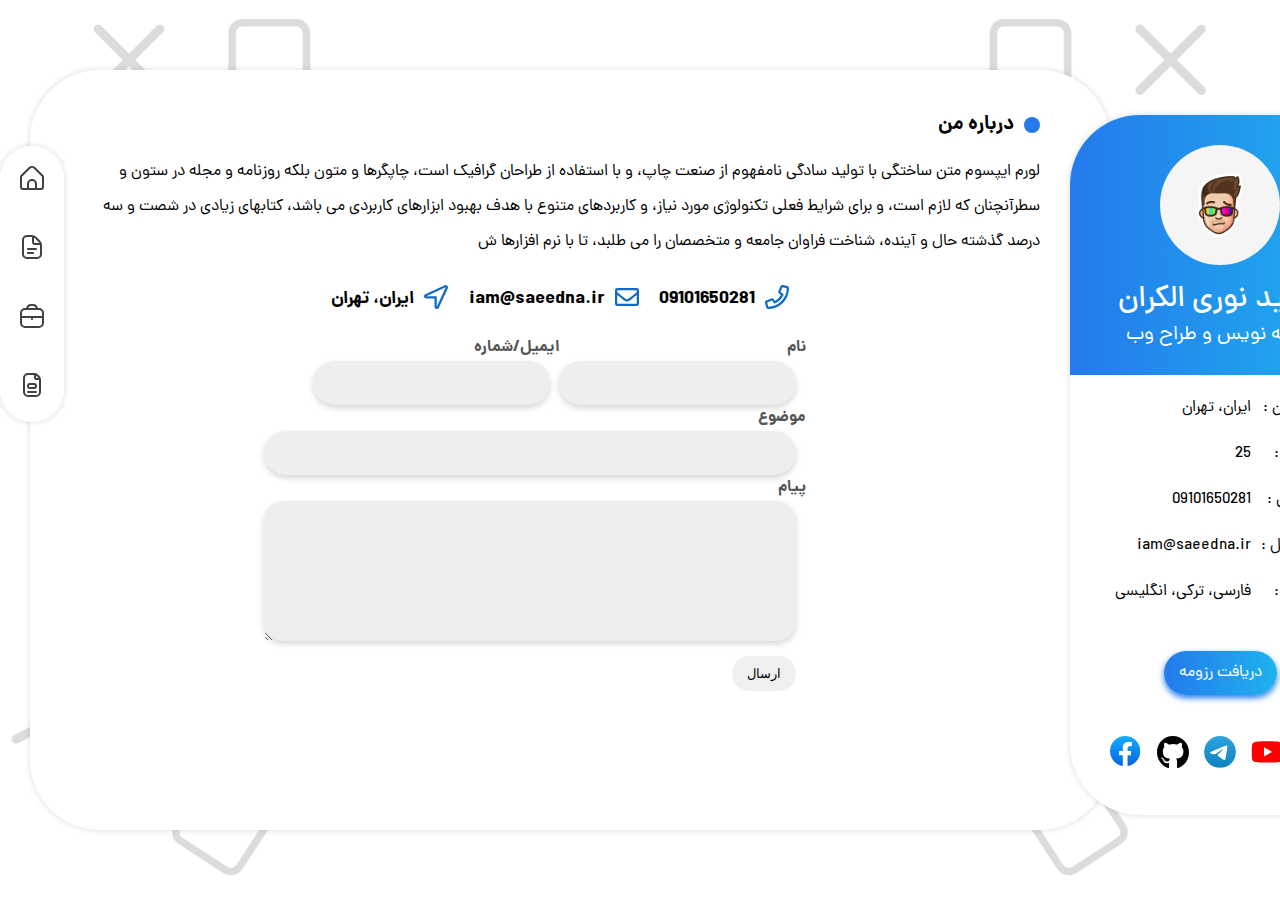
==== contanct.html @ e06f4594 "Create contact page" ====
<!DOCTYPE html>
<html lang="fa" dir="rtl">

<head>
    <meta charset="UTF-8">
    <meta http-equiv="X-UA-Compatible" content="IE=edge">
    <meta name="viewport" content="width=device-width, initial-scale=1.0">
    <!-- <link rel="stylesheet" href="css/fontiran.css"> -->
    <!-- <link rel="stylesheet" href="css/bootstrap.rtl.min.css"> -->
    <link rel="stylesheet" href="js/plugin/malihu-custom-scrollbar/jquery.mCustomScrollbar.min.css">
    <link rel="stylesheet" href="css/main.css">

    <title>سعید نوری - برنامه نویس و طراح وب</title>
</head>

<body class="rtl">
    <div class="container">

        <!-- start profile section -->
        <div class="profile-side">
            <div class="avatar-holder">
                <div class="avatar">
                    <img src="img/avatar.png" alt="">
                </div>
                <h1>سعید نوری الکران</h1>
                <h3>برنامه نویس و طراح وب</h3>
            </div>
            <div class="content">
                <div class="info">
                    <table class="table">
                        <tbody>
                            <tr>
                                <td><span></span>ساکن :</td>
                                <td>ایران، تهران</td>
                            </tr>
                            <tr>
                                <td><span></span>سن :</td>
                                <td>25</td>
                            </tr>
                            <tr>
                                <td><span></span>تلفن :</td>
                                <td>09101650281</td>
                            </tr>
                            <tr>
                                <td><span></span>ایمیل :</td>
                                <td>iam@saeedna.ir</td>
                            </tr>
                            <tr>
                                <td><span></span>زبان :</td>
                                <td>فارسی، ترکی، انگلیسی</td>
                            </tr>
                        </tbody>
                    </table>
                </div>
                <div class="download-resume">
                    <a href="#" class="button primary">
                        <span>دریافت رزومه</span> 
                    </a>
                </div>
                <div class="social-icons">
                    <a href="#"><img class="icon" src="img/WhatsApp.svg" alt=""></a>
                    <a href="#"><img class="icon" src="img/YouTube.svg" alt=""></a>
                    <a href="#"><img class="icon" src="img/Telegram.svg" alt=""></a>
                    <a href="#"><img class="icon" src="img/GitHub.svg" alt=""></a>
                    <!-- <a href="#"><img class="icon" src="img/gitlab.svg" alt=""></a> -->
                    <!-- <a href="#"><img class="icon" src="img/twitter.svg" alt=""></a> -->
                    <a href="#"><img class="icon" src="img/Facebook.png" alt=""></a>
                </div>
            </div>
        </div>
        <!-- end profile section -->  

        <!-- start main section -->
        <div class="main-side">
            <!-- start main content -->
            <div class="main-content" id="main_contect">
                <!-- contact section -->
                <div class="contact-me mt-15 mb-15">
                    <div class="title">
                        <span></span>
                        <h3>درباره من</h3>
                    </div>
                    <div class="content">
                        <p>لورم ایپسوم متن ساختگی با تولید سادگی نامفهوم از صنعت چاپ، و با استفاده از طراحان گرافیک است، چاپگرها
                            و متون بلکه روزنامه و مجله در ستون و سطرآنچنان که لازم است، و برای شرایط فعلی تکنولوژی مورد نیاز، و
                            کاربردهای متنوع با هدف بهبود ابزارهای کاربردی می باشد، کتابهای زیادی در شصت و سه درصد گذشته حال و
                            آینده، شناخت فراوان جامعه و متخصصان را می طلبد، تا با نرم افزارها ش </p>

                        <div class="infos">
                            <div class="info phone">09101650281</div>
                            <div class="info email">iam@saeedna.ir</div>
                            <div class="info address">ایران، تهران</div>
                        </div>

                        <form action="" class="form">
                            <div class="form-field-group">
                                <div class="form-field">
                                    <label for="name" class="text-label">نام</label>
                                    <input type="text" class="text-field" id="name">
                                </div>
                                <div class="form-field">
                                    <label for="phone_email" class="text-label">ایمیل/شماره</label>
                                    <input type="tel" class="text-field" id="phone_email">
                                </div>
                            </div>
                            <div class="form-field">
                                <label for="subject" class="text-label">موضوع</label>
                                <input type="text" class="text-field" id="subject">
                            </div>
                            <div class="form-field">
                                <label for="message" class="text-label">پیام</label>
                                <textarea name="message" class="text-field small" id="message" rows="5"></textarea>
                            </div>
                            <div class="from-field">
                                <button type="submit" class="button btn-submit">ارسال</button>
                            </div>
                        </form>
                    </div>
                </div>
                <!-- contact section -->
            </div>
            <!-- end main content -->
        </div>
        <!-- end main section -->

        <!-- start main menu section -->
        <nav class="menu">
            <ul>
                <li class="menu-item">
                    <a href="#" class="menu-link">
                        <img src="img/fi-rr-home.svg" alt="">
                    </a>
                </li>
                <li class="menu-item">
                    <a href="#" class="menu-link">
                        <img src="img/fi-rr-document.svg" alt="">
                    </a>
                </li>
                <li class="menu-item">
                    <a href="#" class="menu-link">
                        <img src="img/fi-rr-briefcase.svg" alt="">
                    </a>
                </li>
                <li class="menu-item">
                    <a href="#" class="menu-link">
                        <img src="img/fi-rr-form.svg" alt="">
                    </a>
                </li>
            </ul>
        </nav>
        <!-- end main menu section -->

    </div>


    <script src="js/plugin/jquery/jquery-3.6.0.min.js"></script>
    <script src="js/plugin/malihu-custom-scrollbar/jquery.mCustomScrollbar.concat.min.js"></script>
    <!-- <script src="js/bootstrap.bundle.min.js"></script> -->
    <script src="js/scripts.js"></script>
</body>

</html>
---- css/fontiran.css ----
﻿/**
*
*	Name:			DANA Fonts
*	Version:			1.0
*	Author:			Moslem Ebrahimi (moslemebrahimi.com)
*	Created on:		May 22, 2019
*	Updated on:		May 22, 2019
*	Website:			http://fontiran.com
*	Copyright:		Commercial/Proprietary Software
--------------------------------------------------------------------------------------
فونت دانا یک نرم افزار مالکیتی محسوب می شود. جهت آگاهی از قوانین استفاده از این فونت ها لطفا به وب سایت (فونت ایران دات کام) مراجعه نمایید
--------------------------------------------------------------------------------------
DANA fonts are considered a proprietary software. To gain information about the laws regarding the use of these fonts, please visit www.fontiran.com 
--------------------------------------------------------------------------------------
This set of fonts are used in this project under the license: (NKVVGF)
------------------------------------------------------------------------------------- fonts/-
*	
**/

@font-face {
	font-family: dana;
	font-style: normal;
	font-weight: 10;
	src: url('../fonts/eot/dana-thin.eot');
	src: url('../fonts/eot/dana-thin.eot?#iefix') format('embedded-opentype'),  /* IE6-8 */
		 url('../fonts/woff2/dana-thin.woff2') format('woff2'),  /* FF39+,Chrome36+, Opera24+*/
		 url('../fonts/woff/dana-thin.woff') format('woff');  /* FF3.6+, IE9, Chrome6+, Saf5.1+*/
}
@font-face {
	font-family: dana;
	font-style: normal;
	font-weight: 200;
	src: url('../fonts/eot/dana-extralight.eot');
	src: url('../fonts/eot/dana-extralight.eot?#iefix') format('embedded-opentype'),  /* IE6-8 */
		 url('../fonts/woff2/dana-extralight.woff2') format('woff2'),  /* FF39+,Chrome36+, Opera24+*/
		 url('../fonts/woff/dana-extralight.woff') format('woff');  /* FF3.6+, IE9, Chrome6+, Saf5.1+*/
}
@font-face {
	font-family: dana;
	font-style: normal;
	font-weight: 300;
	src: url('../fonts/eot/dana-light.eot');
	src: url('../fonts/eot/dana-light.eot?#iefix') format('embedded-opentype'),  /* IE6-8 */
		 url('../fonts/woff2/dana-light.woff2') format('woff2'),  /* FF39+,Chrome36+, Opera24+*/
		 url('../fonts/woff/dana-light.woff') format('woff');  /* FF3.6+, IE9, Chrome6+, Saf5.1+*/
}
@font-face {
	font-family: dana;
	font-style: normal;
	font-weight: 500;
	src: url('../fonts/eot/dana-medium.eot');
	src: url('../fonts/eot/dana-medium.eot?#iefix') format('embedded-opentype'),  /* IE6-8 */
		 url('../fonts/woff2/dana-medium.woff2') format('woff2'),  /* FF39+,Chrome36+, Opera24+*/
		 url('../fonts/woff/dana-medium.woff') format('woff');  /* FF3.6+, IE9, Chrome6+, Saf5.1+*/
}
@font-face {
	font-family: dana;
	font-style: normal;
	font-weight: 600;
	src: url('../fonts/eot/dana-demibold.eot');
	src: url('../fonts/eot/dana-demibold.eot?#iefix') format('embedded-opentype'),  /* IE6-8 */
		 url('../fonts/woff2/dana-demibold.woff2') format('woff2'),  /* FF39+,Chrome36+, Opera24+*/
		 url('../fonts/woff/dana-demibold.woff') format('woff');  /* FF3.6+, IE9, Chrome6+, Saf5.1+*/
}
@font-face {
	font-family: dana;
	font-style: normal;
	font-weight: 750;
	src: url('../fonts/eot/dana-ultrabold.eot');
	src: url('../fonts/eot/dana-ultrabold.eot?#iefix') format('embedded-opentype'),  /* IE6-8 */
		 url('../fonts/woff2/dana-ultrabold.woff2') format('woff2'),  /* FF39+,Chrome36+, Opera24+*/
		 url('../fonts/woff/dana-ultrabold.woff') format('woff');  /* FF3.6+, IE9, Chrome6+, Saf5.1+*/
}
@font-face {
	font-family: dana;
	font-style: normal;
	font-weight: 800;
	src: url('../fonts/eot/dana-extrabold.eot');
	src: url('../fonts/eot/dana-extrabold.eot?#iefix') format('embedded-opentype'),  /* IE6-8 */
		 url('../fonts/woff2/dana-extrabold.woff2') format('woff2'),  /* FF39+,Chrome36+, Opera24+*/
		 url('../fonts/woff/dana-extrabold.woff') format('woff');  /* FF3.6+, IE9, Chrome6+, Saf5.1+*/
}
@font-face {
	font-family: dana;
	font-style: normal;
	font-weight: 900;
	src: url('../fonts/eot/dana-black.eot');
	src: url('../fonts/eot/dana-black.eot?#iefix') format('embedded-opentype'),  /* IE6-8 */
		 url('../fonts/woff2/dana-black.woff2') format('woff2'),  /* FF39+,Chrome36+, Opera24+*/
		 url('../fonts/woff/dana-black.woff') format('woff');  /* FF3.6+, IE9, Chrome6+, Saf5.1+*/
}
@font-face {
	font-family: dana;
	font-style: normal;
	font-weight: bold;
	src: url('../fonts/eot/dana-bold.eot');
	src: url('../fonts/eot/dana-bold.eot?#iefix') format('embedded-opentype'),  /* IE6-8 */
		 url('../fonts/woff2/dana-bold.woff2') format('woff2'),  /* FF39+,Chrome36+, Opera24+*/
		 url('../fonts/woff/dana-bold.woff') format('woff');  /* FF3.6+, IE9, Chrome6+, Saf5.1+*/
}
@font-face {
	font-family: dana;
	font-style: normal;
	font-weight: normal;
	src: url('../fonts/eot/dana-regular.eot');
	src: url('../fonts/eot/dana-regular.eot?#iefix') format('embedded-opentype'),  /* IE6-8 */
		 url('../fonts/woff2/dana-regular.woff2') format('woff2'),  /* FF39+,Chrome36+, Opera24+*/
		 url('../fonts/woff/dana-regular.woff') format('woff');  /* FF3.6+, IE9, Chrome6+, Saf5.1+*/
}


/**
Iranic fonts	
**/


@font-face {
	font-family: dana;
	font-style: italic;
	font-weight: 10;
	src: url('../fonts/eot/dana-thinitalic.eot');
	src: url('../fonts/eot/dana-thinitalic.eot?#iefix') format('embedded-opentype'),  /* IE6-8 */
		 url('../fonts/woff2/dana-thinitalic.woff2') format('woff2'),  /* FF39+,Chrome36+, Opera24+*/
		 url('../fonts/woff/dana-thinitalic.woff') format('woff');  /* FF3.6+, IE9, Chrome6+, Saf5.1+*/
}
@font-face {
	font-family: dana;
	font-style: italic;
	font-weight: 200;
	src: url('../fonts/eot/dana-extralightitalic.eot');
	src: url('../fonts/eot/dana-extralightitalic.eot?#iefix') format('embedded-opentype'),  /* IE6-8 */
		 url('../fonts/woff2/dana-extralightitalic.woff2') format('woff2'),  /* FF39+,Chrome36+, Opera24+*/
		 url('../fonts/woff/dana-extralightitalic.woff') format('woff');  /* FF3.6+, IE9, Chrome6+, Saf5.1+*/
}
@font-face {
	font-family: dana;
	font-style: italic;
	font-weight: 300;
	src: url('../fonts/eot/dana-lightitalic.eot');
	src: url('../fonts/eot/dana-lightitalic.eot?#iefix') format('embedded-opentype'),  /* IE6-8 */
		 url('../fonts/woff2/dana-lightitalic.woff2') format('woff2'),  /* FF39+,Chrome36+, Opera24+*/
		 url('../fonts/woff/dana-lightitalic.woff') format('woff');  /* FF3.6+, IE9, Chrome6+, Saf5.1+*/
}
@font-face {
	font-family: dana;
	font-style: italic;
	font-weight: 500;
	src: url('../fonts/eot/dana-mediumitalic.eot');
	src: url('../fonts/eot/dana-mediumitalic.eot?#iefix') format('embedded-opentype'),  /* IE6-8 */
		 url('../fonts/woff2/dana-mediumitalic.woff2') format('woff2'),  /* FF39+,Chrome36+, Opera24+*/
		 url('../fonts/woff/dana-mediumitalic.woff') format('woff');  /* FF3.6+, IE9, Chrome6+, Saf5.1+*/
}
@font-face {
	font-family: dana;
	font-style: italic;
	font-weight: 600;
	src: url('../fonts/eot/dana-demibolditalic.eot');
	src: url('../fonts/eot/dana-demibolditalic.eot?#iefix') format('embedded-opentype'),  /* IE6-8 */
		 url('../fonts/woff2/dana-demibolditalic.woff2') format('woff2'),  /* FF39+,Chrome36+, Opera24+*/
		 url('../fonts/woff/dana-demibolditalic.woff') format('woff');  /* FF3.6+, IE9, Chrome6+, Saf5.1+*/
}
@font-face {
	font-family: dana;
	font-style: italic;
	font-weight: 750;
	src: url('../fonts/eot/dana-ultrabolditalic.eot');
	src: url('../fonts/eot/dana-ultrabolditalic.eot?#iefix') format('embedded-opentype'),  /* IE6-8 */
		 url('../fonts/woff2/dana-ultrabolditalic.woff2') format('woff2'),  /* FF39+,Chrome36+, Opera24+*/
		 url('../fonts/woff/dana-ultrabolditalic.woff') format('woff');  /* FF3.6+, IE9, Chrome6+, Saf5.1+*/
}
@font-face {
	font-family: dana;
	font-style: italic;
	font-weight: 800;
	src: url('../fonts/eot/dana-extrabolditalic.eot');
	src: url('../fonts/eot/dana-extrabolditalic.eot?#iefix') format('embedded-opentype'),  /* IE6-8 */
		 url('../fonts/woff2/dana-extrabolditalic.woff2') format('woff2'),  /* FF39+,Chrome36+, Opera24+*/
		 url('../fonts/woff/dana-extrabolditalic.woff') format('woff');  /* FF3.6+, IE9, Chrome6+, Saf5.1+*/
}
@font-face {
	font-family: dana;
	font-style: italic;
	font-weight: 900;
	src: url('../fonts/eot/dana-blackitalic.eot');
	src: url('../fonts/eot/dana-blackitalic.eot?#iefix') format('embedded-opentype'),  /* IE6-8 */
		 url('../fonts/woff2/dana-blackitalic.woff2') format('woff2'),  /* FF39+,Chrome36+, Opera24+*/
		 url('../fonts/woff/dana-blackitalic.woff') format('woff');  /* FF3.6+, IE9, Chrome6+, Saf5.1+*/
}
@font-face {
	font-family: dana;
	font-style: italic;
	font-weight: bold;
	src: url('../fonts/eot/dana-bolditalic.eot');
	src: url('../fonts/eot/dana-bolditalic.eot?#iefix') format('embedded-opentype'),  /* IE6-8 */
		 url('../fonts/woff2/dana-bolditalic.woff2') format('woff2'),  /* FF39+,Chrome36+, Opera24+*/
		 url('../fonts/woff/dana-bolditalic.woff') format('woff');  /* FF3.6+, IE9, Chrome6+, Saf5.1+*/
}
@font-face {
	font-family: dana;
	font-style: italic;
	font-weight: normal;
	src: url('../fonts/eot/dana-regularitalic.eot');
	src: url('../fonts/eot/dana-regularitalic.eot?#iefix') format('embedded-opentype'),  /* IE6-8 */
		 url('../fonts/woff2/dana-regularitalic.woff2') format('woff2'),  /* FF39+,Chrome36+, Opera24+*/
		 url('../fonts/woff/dana-regularitalic.woff') format('woff');  /* FF3.6+, IE9, Chrome6+, Saf5.1+*/
}
---- css/main.css ----
@font-face{font-family:dana;font-style:normal;font-weight:10;src:url("../fonts/eot/dana-thin.eot");src:url("../fonts/eot/dana-thin.eot?#iefix") format("embedded-opentype"),url("../fonts/woff2/dana-thin.woff2") format("woff2"),url("../fonts/woff/dana-thin.woff") format("woff")}@font-face{font-family:dana;font-style:normal;font-weight:200;src:url("../fonts/eot/dana-extralight.eot");src:url("../fonts/eot/dana-extralight.eot?#iefix") format("embedded-opentype"),url("../fonts/woff2/dana-extralight.woff2") format("woff2"),url("../fonts/woff/dana-extralight.woff") format("woff")}@font-face{font-family:dana;font-style:normal;font-weight:300;src:url("../fonts/eot/dana-light.eot");src:url("../fonts/eot/dana-light.eot?#iefix") format("embedded-opentype"),url("../fonts/woff2/dana-light.woff2") format("woff2"),url("../fonts/woff/dana-light.woff") format("woff")}@font-face{font-family:dana;font-style:normal;font-weight:500;src:url("../fonts/eot/dana-medium.eot");src:url("../fonts/eot/dana-medium.eot?#iefix") format("embedded-opentype"),url("../fonts/woff2/dana-medium.woff2") format("woff2"),url("../fonts/woff/dana-medium.woff") format("woff")}@font-face{font-family:dana;font-style:normal;font-weight:600;src:url("../fonts/eot/dana-demibold.eot");src:url("../fonts/eot/dana-demibold.eot?#iefix") format("embedded-opentype"),url("../fonts/woff2/dana-demibold.woff2") format("woff2"),url("../fonts/woff/dana-demibold.woff") format("woff")}@font-face{font-family:dana;font-style:normal;font-weight:750;src:url("../fonts/eot/dana-ultrabold.eot");src:url("../fonts/eot/dana-ultrabold.eot?#iefix") format("embedded-opentype"),url("../fonts/woff2/dana-ultrabold.woff2") format("woff2"),url("../fonts/woff/dana-ultrabold.woff") format("woff")}@font-face{font-family:dana;font-style:normal;font-weight:800;src:url("../fonts/eot/dana-extrabold.eot");src:url("../fonts/eot/dana-extrabold.eot?#iefix") format("embedded-opentype"),url("../fonts/woff2/dana-extrabold.woff2") format("woff2"),url("../fonts/woff/dana-extrabold.woff") format("woff")}@font-face{font-family:dana;font-style:normal;font-weight:900;src:url("../fonts/eot/dana-black.eot");src:url("../fonts/eot/dana-black.eot?#iefix") format("embedded-opentype"),url("../fonts/woff2/dana-black.woff2") format("woff2"),url("../fonts/woff/dana-black.woff") format("woff")}@font-face{font-family:dana;font-style:normal;font-weight:bold;src:url("../fonts/eot/dana-bold.eot");src:url("../fonts/eot/dana-bold.eot?#iefix") format("embedded-opentype"),url("../fonts/woff2/dana-bold.woff2") format("woff2"),url("../fonts/woff/dana-bold.woff") format("woff")}@font-face{font-family:dana;font-style:normal;font-weight:normal;src:url("../fonts/eot/dana-regular.eot");src:url("../fonts/eot/dana-regular.eot?#iefix") format("embedded-opentype"),url("../fonts/woff2/dana-regular.woff2") format("woff2"),url("../fonts/woff/dana-regular.woff") format("woff")}@font-face{font-family:dana;font-style:italic;font-weight:10;src:url("../fonts/eot/dana-thinitalic.eot");src:url("../fonts/eot/dana-thinitalic.eot?#iefix") format("embedded-opentype"),url("../fonts/woff2/dana-thinitalic.woff2") format("woff2"),url("../fonts/woff/dana-thinitalic.woff") format("woff")}@font-face{font-family:dana;font-style:italic;font-weight:200;src:url("../fonts/eot/dana-extralightitalic.eot");src:url("../fonts/eot/dana-extralightitalic.eot?#iefix") format("embedded-opentype"),url("../fonts/woff2/dana-extralightitalic.woff2") format("woff2"),url("../fonts/woff/dana-extralightitalic.woff") format("woff")}@font-face{font-family:dana;font-style:italic;font-weight:300;src:url("../fonts/eot/dana-lightitalic.eot");src:url("../fonts/eot/dana-lightitalic.eot?#iefix") format("embedded-opentype"),url("../fonts/woff2/dana-lightitalic.woff2") format("woff2"),url("../fonts/woff/dana-lightitalic.woff") format("woff")}@font-face{font-family:dana;font-style:italic;font-weight:500;src:url("../fonts/eot/dana-mediumitalic.eot");src:url("../fonts/eot/dana-mediumitalic.eot?#iefix") format("embedded-opentype"),url("../fonts/woff2/dana-mediumitalic.woff2") format("woff2"),url("../fonts/woff/dana-mediumitalic.woff") format("woff")}@font-face{font-family:dana;font-style:italic;font-weight:600;src:url("../fonts/eot/dana-demibolditalic.eot");src:url("../fonts/eot/dana-demibolditalic.eot?#iefix") format("embedded-opentype"),url("../fonts/woff2/dana-demibolditalic.woff2") format("woff2"),url("../fonts/woff/dana-demibolditalic.woff") format("woff")}@font-face{font-family:dana;font-style:italic;font-weight:750;src:url("../fonts/eot/dana-ultrabolditalic.eot");src:url("../fonts/eot/dana-ultrabolditalic.eot?#iefix") format("embedded-opentype"),url("../fonts/woff2/dana-ultrabolditalic.woff2") format("woff2"),url("../fonts/woff/dana-ultrabolditalic.woff") format("woff")}@font-face{font-family:dana;font-style:italic;font-weight:800;src:url("../fonts/eot/dana-extrabolditalic.eot");src:url("../fonts/eot/dana-extrabolditalic.eot?#iefix") format("embedded-opentype"),url("../fonts/woff2/dana-extrabolditalic.woff2") format("woff2"),url("../fonts/woff/dana-extrabolditalic.woff") format("woff")}@font-face{font-family:dana;font-style:italic;font-weight:900;src:url("../fonts/eot/dana-blackitalic.eot");src:url("../fonts/eot/dana-blackitalic.eot?#iefix") format("embedded-opentype"),url("../fonts/woff2/dana-blackitalic.woff2") format("woff2"),url("../fonts/woff/dana-blackitalic.woff") format("woff")}@font-face{font-family:dana;font-style:italic;font-weight:bold;src:url("../fonts/eot/dana-bolditalic.eot");src:url("../fonts/eot/dana-bolditalic.eot?#iefix") format("embedded-opentype"),url("../fonts/woff2/dana-bolditalic.woff2") format("woff2"),url("../fonts/woff/dana-bolditalic.woff") format("woff")}@font-face{font-family:dana;font-style:italic;font-weight:normal;src:url("../fonts/eot/dana-regularitalic.eot");src:url("../fonts/eot/dana-regularitalic.eot?#iefix") format("embedded-opentype"),url("../fonts/woff2/dana-regularitalic.woff2") format("woff2"),url("../fonts/woff/dana-regularitalic.woff") format("woff")}html,body,div,span,applet,object,iframe,h1,h2,h3,h4,h5,h6,p,blockquote,pre,a,abbr,acronym,address,big,cite,code,del,dfn,em,img,ins,kbd,q,s,samp,small,strike,strong,sub,sup,tt,var,b,u,i,center,dl,dt,dd,ol,ul,li,fieldset,form,label,legend,table,caption,tbody,tfoot,thead,tr,th,td,article,aside,canvas,details,embed,figure,figcaption,footer,header,hgroup,menu,nav,output,ruby,section,summary,time,mark,audio,video{margin:0;padding:0;border:0;font-size:100%;font:inherit;vertical-align:baseline}article,aside,details,figcaption,figure,footer,header,hgroup,menu,nav,section{display:block}body{line-height:1}ol,ul{list-style:none}blockquote,q{quotes:none}blockquote:before,blockquote:after,q:before,q:after{content:"";content:none}table{border-collapse:collapse;border-spacing:0}a{text-decoration:none}*{margin:0;padding:0}body{font-family:dana,"Tahoma",sans-serif;background-color:#4e4e4e;background:url("../img/BG.png") no-repeat;background-size:100%;background-position:center center;height:100vh !important;width:100% !important;padding:0 !important;margin:0 !important;overflow:hidden !important;display:flex}.container{width:100%;max-width:1240px;margin:auto;display:flex;position:relative}.mt-15{margin-top:15px !important}.mb-15{margin-bottom:15px !important}.f-wrap{flex-wrap:wrap}.jc-between{justify-content:space-between}.button{padding:10px 15px;margin:10px;border-radius:50px;border:none;transition:all 200ms ease-in-out}.button.primary{background:linear-gradient(270deg, #1fb3ed 0%, #237AEC 100%);box-shadow:0px 3px 6px #237aec}.button.primary:hover{background:linear-gradient(270deg, #1894c5 0%, #0d5eaf 100%)}.button span{color:#fff;font-size:16px;font-weight:normal}.title{margin-bottom:20px;display:flex;justify-content:start;align-items:center}.title span{width:16px;height:16px;margin-left:10px;border-radius:50%;background-color:#237aec}.title h3{margin:0;padding:0;font-size:20px;font-weight:700}.skills .content{display:flex;flex-direction:row;flex-wrap:wrap;padding-right:30px;justify-content:space-between}.skills .content .skill{width:100%;max-width:400px;margin:10px 0 10px 0;display:flex;flex-direction:column}.skills .content .skill .skill-title{font-size:15px;font-weight:normal;margin-bottom:5px}.skills .content .skill .skill-progress{display:flex;justify-content:space-between}.skills .content .skill .skill-progress .skill-bar{background-color:#ddd;border-radius:8px;width:100%;height:12px;overflow:hidden}.skills .content .skill .skill-progress .skill-bar .skill-bar-status{background:linear-gradient(270deg, #1fb3ed 0%, #237AEC 100%);height:15px}.skills .content .skill .skill-progress .skill-bar-percentage{font-weight:300;margin-right:10px}table.table{margin:0 auto;padding:10px;text-align:right}table.table tbody tr td{padding:15px 5px}table.table tbody tr td span{width:10px;height:10px;background-color:#237aec;display:inline-block;margin-left:10px;border-radius:20px}nav.menu{display:flex;flex-direction:column;justify-content:space-between;align-items:center;border-radius:70px;background-color:#fff;position:absolute;top:10%;left:-30px;overflow:hidden;box-shadow:0px 0px 6px rgba(0,0,0,.15);z-index:9999}nav.menu ul{list-style:none;margin:0;padding:0;display:flex;flex-direction:column;justify-content:center;align-items:center}nav.menu .menu-item{padding:20px;width:100%;background-color:#fff;text-align:center;transition:all 200ms ease-in-out}nav.menu .menu-item:hover{background-color:#f6f6f6}nav.menu .menu-item a{text-decoration:none}nav.menu .menu-item a img{width:24px;height:24px}.text-field{width:100%;margin:0 10px 5px 10px;padding:10px 20px;border:none;border-radius:70px;background-color:#eee;box-shadow:0px 3px 6px rgba(0,0,0,.16);font-family:inherit;font-size:16px;outline:0}.text-field.small{border-radius:20px}.text-label{color:#535353;font-size:16px;font-weight:bold;margin-bottom:5px}form.form{max-width:500px}form.form .form-field{width:100%;display:flex;flex-direction:column;align-items:flex-start;justify-content:flex-start}form.form .form-field-group{display:flex;align-items:center;justify-content:space-between}form.form .form-field-group .form-field>.text-field{width:80% !important}.main-side{width:100%;height:calc(100vh - 200px);margin-right:160px;padding:30px 70px 30px 50px;background-color:#fff;border-radius:70px;box-shadow:0px 0px 6px rgba(0,0,0,.15)}.main-side .main-content{height:100%}.profile-side{width:300px;height:700px;background-color:#fff;border-radius:70px;overflow:hidden;box-shadow:0px 0px 6px rgba(0,0,0,.15);position:absolute;right:-100px;top:45px}.profile-side .avatar-holder{width:100%;padding:30px 0;background:linear-gradient(270deg, #1fb3ed 0%, #237AEC 100%);display:flex;flex-direction:column;align-items:center}.profile-side .avatar-holder .avatar{width:120px;height:120px;margin-bottom:20px;border-radius:50%;overflow:hidden;display:flex;justify-content:center;align-items:center}.profile-side .avatar-holder .avatar img{height:100%}.profile-side .avatar-holder h1{margin-bottom:10px;color:#fff;font-size:30px;font-weight:500}.profile-side .avatar-holder h3{color:#fff;font-size:20px;font-weight:normal}.profile-side .content{padding:10px;text-align:center}.profile-side .content .download-resume{margin:30px 0;padding:20px 0}.profile-side .content .social-icons{padding:5px 30px;display:flex;justify-content:space-between;align-items:center}.profile-side .content .social-icons a{text-decoration:none}.profile-side .content .social-icons a img.icon{width:32px;height:32px}.about-me{padding:10px}.about-me .content{margin-right:20px}.about-me .content p{font-weight:normal;font-size:16px;line-height:35px}.portfolio .content{display:flex}.portfolio .content .portfolio-item{margin:10px;border-radius:20px;position:relative;overflow:hidden;box-shadow:0px 0px 6px rgba(0,0,0,.15)}.portfolio .content .portfolio-item a{text-decoration:none}.portfolio .content .portfolio-item a .image{width:280px;height:200px;border-radius:20px}.portfolio .content .portfolio-item a .image img{width:100%;height:100%;border-radius:20px}.portfolio .content .portfolio-item a .image-title{padding:10px 15px;background-color:#383838;color:#fff;border-radius:0 0 20px 20px;display:flex;justify-content:space-between;opacity:0;visibility:hidden;position:absolute;bottom:-30px;right:0;left:0;transition:all 250ms ease-in-out}.portfolio .content .portfolio-item a:hover div.image-title{bottom:0 !important;opacity:.95 !important;visibility:visible !important}.services .content{display:flex}.services .content .service-item{width:45%;min-height:70px;padding:10px 15px;margin-bottom:15px;margin-right:10px;margin-left:5px;background-color:#fff;border-radius:20px;box-shadow:0px 0px 8px rgba(0,0,0,.068);display:flex;align-items:center;justify-content:space-between}.services .content .service-item .service-content{display:flex;flex-direction:column;align-items:flex-start;justify-content:flex-start}.services .content .service-item .service-content h4{margin-bottom:10px;font-size:20px;font-weight:600}.services .content .service-item .service-content p{font-size:16px;font-weight:normal}.services .content .service-item img.image{width:100px;height:100px}.blog .content{display:flex}.blog .content .blog-item{width:280px;margin:10px;border-radius:20px;background-color:#fff;box-shadow:0px 0px 8px rgba(0,0,0,.068)}.blog .content .blog-item .blog-thumbnail{width:280px}.blog .content .blog-item .blog-thumbnail img{width:100%;border-radius:20px 20px 0 0}.blog .content .blog-item .blog-content{padding:10px}.blog .content .blog-item .blog-content h3{font-size:20px;font-weight:bold;margin-bottom:5px}.blog .content .blog-item .blog-content p{font-size:15px;line-height:20px}.blog .content .blog-item .blog-footer{padding:10px;display:flex;justify-content:space-between;align-items:center}.blog .content .blog-item .blog-footer .icons{display:flex;align-items:center}.blog .content .blog-item .blog-footer .icons .icon{margin-left:5px;display:flex;align-items:center;font-size:10px}.blog .content .blog-item .blog-footer .icons .icon.user::before{content:url("../img/User.png");margin-left:5px}.blog .content .blog-item .blog-footer .icons .icon.clock::before{content:url("../img/Clock.png");margin-left:5px}.blog .content .blog-item .blog-footer .link{padding:10px 15px;border-radius:15px;background-color:#fff}.blog .content .blog-item .blog-footer .link:hover{background-color:#ddd}.blog .content .blog-item .blog-footer .link.arrow-left::before{content:url("../img/Arrow-left.png")}.history .content{display:flex;position:relative}.history .content .history-timeline::before{content:"";width:5px;height:90%;display:block;background-color:#237aec;border-radius:70px;position:absolute;top:25px;right:30px}.history .content .history-holder{padding-right:35px}.history .content .history-holder .time-item{position:relative}.history .content .history-holder .time-item::before{content:"";width:16px;height:16px;background-color:#237aec;display:block;border-radius:70px;position:absolute;top:20px;right:-10px}.history .content .history-holder .time-item .top{padding:20px;max-width:300px;margin:0 10px 15px 0;border-radius:20px;background-color:#fff;display:flex;justify-content:space-between;box-shadow:0px 0px 8px rgba(0,0,0,.068)}.history .content .history-holder .time-item .top .icon{display:flex;align-items:center;font-size:10px}.history .content .history-holder .time-item .top .icon.location::before{content:url("../img/Location.png");margin-left:5px}.history .content .history-holder .time-item .top .icon.place::before{content:url("../img/Building.png");margin-left:5px}.history .content .history-holder .time-item .top .icon.date::before{content:url("../img/Calendar.png");margin-left:5px}.history .content .history-holder .time-item .bottom{padding:20px;max-width:80%;margin:0 10px 20px 0;border-radius:20px;background-color:#fff;box-shadow:0px 0px 8px rgba(0,0,0,.068)}.history .content .history-holder .time-item .bottom h3{font-size:16px;font-weight:bold;margin-bottom:10px}.history .content .history-holder .time-item .bottom p{font-size:14px;line-height:20px}.contact-me .content{display:flex;flex-direction:column;align-items:center;justify-content:flex-start}.contact-me .content p{font-size:16px;line-height:35px}.contact-me .content .infos{min-width:500px;margin:10px auto;padding:15px;display:flex;justify-content:space-evenly;align-items:center}.contact-me .content .infos .info{font-size:18px;font-weight:bold;display:flex;align-items:center}.contact-me .content .infos .info.phone::before{content:url("../img/Phone.svg");margin-left:10px}.contact-me .content .infos .info.email::before{content:url("../img/Email.svg");margin-left:10px}.contact-me .content .infos .info.address::before{content:url("../img/Location.svg");margin-left:10px}/*# sourceMappingURL=main.css.map */
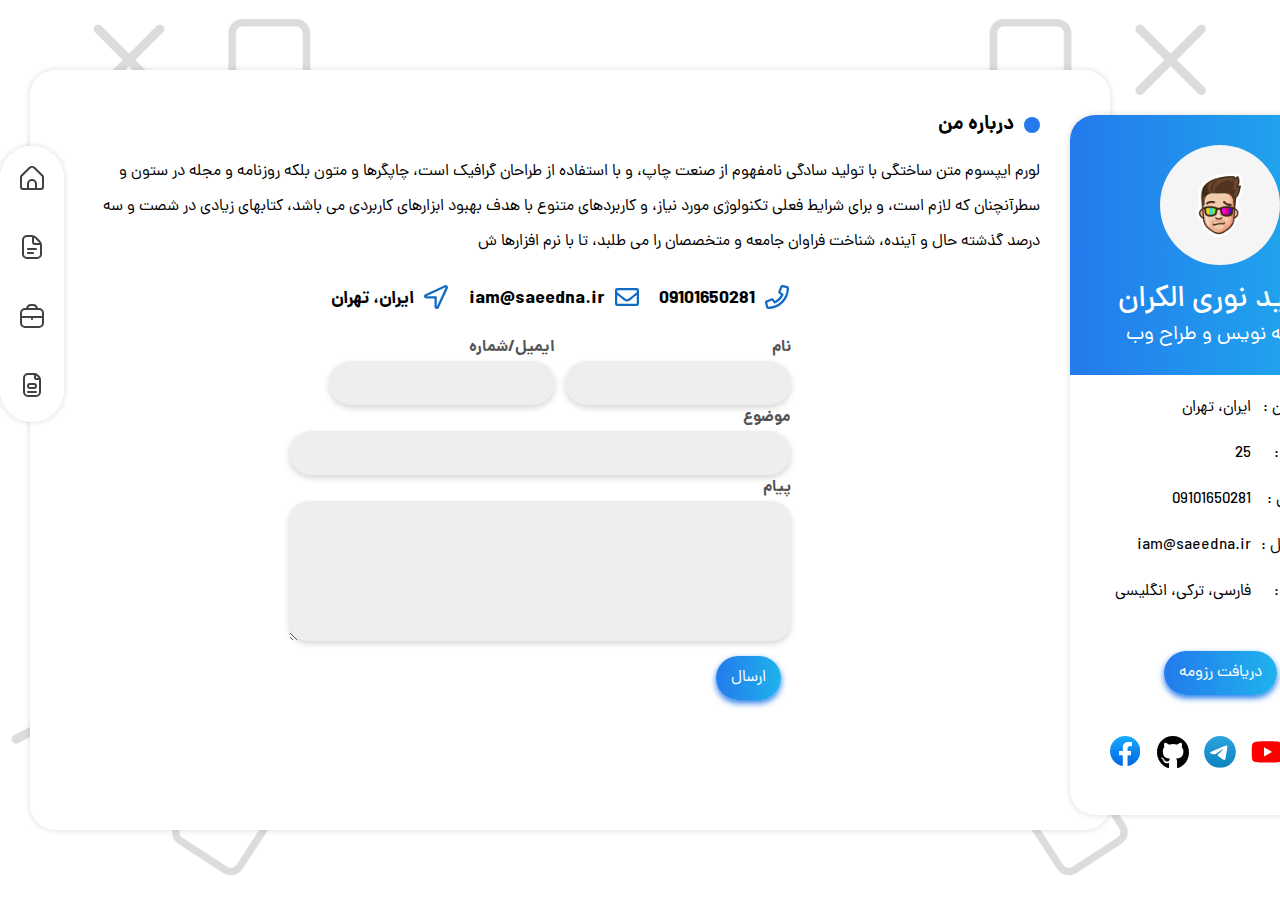
==== commit 13abc12c: "Update some styles" ====
--- a/contanct.html
+++ b/contanct.html
@@ -112,7 +112,7 @@
                                 <textarea name="message" class="text-field small" id="message" rows="5"></textarea>
                             </div>
                             <div class="from-field">
-                                <button type="submit" class="button btn-submit">ارسال</button>
+                                <button type="submit" class="button primary"><span>ارسال</span></button>
                             </div>
                         </form>
                     </div>
@@ -127,7 +127,7 @@
         <nav class="menu">
             <ul>
                 <li class="menu-item">
-                    <a href="#" class="menu-link">
+                    <a href="index.html" class="menu-link">
                         <img src="img/fi-rr-home.svg" alt="">
                     </a>
                 </li>
@@ -142,7 +142,7 @@
                     </a>
                 </li>
                 <li class="menu-item">
-                    <a href="#" class="menu-link">
+                    <a href="contanct.html" class="menu-link">
                         <img src="img/fi-rr-form.svg" alt="">
                     </a>
                 </li>
--- a/css/main.css
+++ b/css/main.css
@@ -1 +1 @@
-@font-face{font-family:dana;font-style:normal;font-weight:10;src:url("../fonts/eot/dana-thin.eot");src:url("../fonts/eot/dana-thin.eot?#iefix") format("embedded-opentype"),url("../fonts/woff2/dana-thin.woff2") format("woff2"),url("../fonts/woff/dana-thin.woff") format("woff")}@font-face{font-family:dana;font-style:normal;font-weight:200;src:url("../fonts/eot/dana-extralight.eot");src:url("../fonts/eot/dana-extralight.eot?#iefix") format("embedded-opentype"),url("../fonts/woff2/dana-extralight.woff2") format("woff2"),url("../fonts/woff/dana-extralight.woff") format("woff")}@font-face{font-family:dana;font-style:normal;font-weight:300;src:url("../fonts/eot/dana-light.eot");src:url("../fonts/eot/dana-light.eot?#iefix") format("embedded-opentype"),url("../fonts/woff2/dana-light.woff2") format("woff2"),url("../fonts/woff/dana-light.woff") format("woff")}@font-face{font-family:dana;font-style:normal;font-weight:500;src:url("../fonts/eot/dana-medium.eot");src:url("../fonts/eot/dana-medium.eot?#iefix") format("embedded-opentype"),url("../fonts/woff2/dana-medium.woff2") format("woff2"),url("../fonts/woff/dana-medium.woff") format("woff")}@font-face{font-family:dana;font-style:normal;font-weight:600;src:url("../fonts/eot/dana-demibold.eot");src:url("../fonts/eot/dana-demibold.eot?#iefix") format("embedded-opentype"),url("../fonts/woff2/dana-demibold.woff2") format("woff2"),url("../fonts/woff/dana-demibold.woff") format("woff")}@font-face{font-family:dana;font-style:normal;font-weight:750;src:url("../fonts/eot/dana-ultrabold.eot");src:url("../fonts/eot/dana-ultrabold.eot?#iefix") format("embedded-opentype"),url("../fonts/woff2/dana-ultrabold.woff2") format("woff2"),url("../fonts/woff/dana-ultrabold.woff") format("woff")}@font-face{font-family:dana;font-style:normal;font-weight:800;src:url("../fonts/eot/dana-extrabold.eot");src:url("../fonts/eot/dana-extrabold.eot?#iefix") format("embedded-opentype"),url("../fonts/woff2/dana-extrabold.woff2") format("woff2"),url("../fonts/woff/dana-extrabold.woff") format("woff")}@font-face{font-family:dana;font-style:normal;font-weight:900;src:url("../fonts/eot/dana-black.eot");src:url("../fonts/eot/dana-black.eot?#iefix") format("embedded-opentype"),url("../fonts/woff2/dana-black.woff2") format("woff2"),url("../fonts/woff/dana-black.woff") format("woff")}@font-face{font-family:dana;font-style:normal;font-weight:bold;src:url("../fonts/eot/dana-bold.eot");src:url("../fonts/eot/dana-bold.eot?#iefix") format("embedded-opentype"),url("../fonts/woff2/dana-bold.woff2") format("woff2"),url("../fonts/woff/dana-bold.woff") format("woff")}@font-face{font-family:dana;font-style:normal;font-weight:normal;src:url("../fonts/eot/dana-regular.eot");src:url("../fonts/eot/dana-regular.eot?#iefix") format("embedded-opentype"),url("../fonts/woff2/dana-regular.woff2") format("woff2"),url("../fonts/woff/dana-regular.woff") format("woff")}@font-face{font-family:dana;font-style:italic;font-weight:10;src:url("../fonts/eot/dana-thinitalic.eot");src:url("../fonts/eot/dana-thinitalic.eot?#iefix") format("embedded-opentype"),url("../fonts/woff2/dana-thinitalic.woff2") format("woff2"),url("../fonts/woff/dana-thinitalic.woff") format("woff")}@font-face{font-family:dana;font-style:italic;font-weight:200;src:url("../fonts/eot/dana-extralightitalic.eot");src:url("../fonts/eot/dana-extralightitalic.eot?#iefix") format("embedded-opentype"),url("../fonts/woff2/dana-extralightitalic.woff2") format("woff2"),url("../fonts/woff/dana-extralightitalic.woff") format("woff")}@font-face{font-family:dana;font-style:italic;font-weight:300;src:url("../fonts/eot/dana-lightitalic.eot");src:url("../fonts/eot/dana-lightitalic.eot?#iefix") format("embedded-opentype"),url("../fonts/woff2/dana-lightitalic.woff2") format("woff2"),url("../fonts/woff/dana-lightitalic.woff") format("woff")}@font-face{font-family:dana;font-style:italic;font-weight:500;src:url("../fonts/eot/dana-mediumitalic.eot");src:url("../fonts/eot/dana-mediumitalic.eot?#iefix") format("embedded-opentype"),url("../fonts/woff2/dana-mediumitalic.woff2") format("woff2"),url("../fonts/woff/dana-mediumitalic.woff") format("woff")}@font-face{font-family:dana;font-style:italic;font-weight:600;src:url("../fonts/eot/dana-demibolditalic.eot");src:url("../fonts/eot/dana-demibolditalic.eot?#iefix") format("embedded-opentype"),url("../fonts/woff2/dana-demibolditalic.woff2") format("woff2"),url("../fonts/woff/dana-demibolditalic.woff") format("woff")}@font-face{font-family:dana;font-style:italic;font-weight:750;src:url("../fonts/eot/dana-ultrabolditalic.eot");src:url("../fonts/eot/dana-ultrabolditalic.eot?#iefix") format("embedded-opentype"),url("../fonts/woff2/dana-ultrabolditalic.woff2") format("woff2"),url("../fonts/woff/dana-ultrabolditalic.woff") format("woff")}@font-face{font-family:dana;font-style:italic;font-weight:800;src:url("../fonts/eot/dana-extrabolditalic.eot");src:url("../fonts/eot/dana-extrabolditalic.eot?#iefix") format("embedded-opentype"),url("../fonts/woff2/dana-extrabolditalic.woff2") format("woff2"),url("../fonts/woff/dana-extrabolditalic.woff") format("woff")}@font-face{font-family:dana;font-style:italic;font-weight:900;src:url("../fonts/eot/dana-blackitalic.eot");src:url("../fonts/eot/dana-blackitalic.eot?#iefix") format("embedded-opentype"),url("../fonts/woff2/dana-blackitalic.woff2") format("woff2"),url("../fonts/woff/dana-blackitalic.woff") format("woff")}@font-face{font-family:dana;font-style:italic;font-weight:bold;src:url("../fonts/eot/dana-bolditalic.eot");src:url("../fonts/eot/dana-bolditalic.eot?#iefix") format("embedded-opentype"),url("../fonts/woff2/dana-bolditalic.woff2") format("woff2"),url("../fonts/woff/dana-bolditalic.woff") format("woff")}@font-face{font-family:dana;font-style:italic;font-weight:normal;src:url("../fonts/eot/dana-regularitalic.eot");src:url("../fonts/eot/dana-regularitalic.eot?#iefix") format("embedded-opentype"),url("../fonts/woff2/dana-regularitalic.woff2") format("woff2"),url("../fonts/woff/dana-regularitalic.woff") format("woff")}html,body,div,span,applet,object,iframe,h1,h2,h3,h4,h5,h6,p,blockquote,pre,a,abbr,acronym,address,big,cite,code,del,dfn,em,img,ins,kbd,q,s,samp,small,strike,strong,sub,sup,tt,var,b,u,i,center,dl,dt,dd,ol,ul,li,fieldset,form,label,legend,table,caption,tbody,tfoot,thead,tr,th,td,article,aside,canvas,details,embed,figure,figcaption,footer,header,hgroup,menu,nav,output,ruby,section,summary,time,mark,audio,video{margin:0;padding:0;border:0;font-size:100%;font:inherit;vertical-align:baseline}article,aside,details,figcaption,figure,footer,header,hgroup,menu,nav,section{display:block}body{line-height:1}ol,ul{list-style:none}blockquote,q{quotes:none}blockquote:before,blockquote:after,q:before,q:after{content:"";content:none}table{border-collapse:collapse;border-spacing:0}a{text-decoration:none}*{margin:0;padding:0}body{font-family:dana,"Tahoma",sans-serif;background-color:#4e4e4e;background:url("../img/BG.png") no-repeat;background-size:100%;background-position:center center;height:100vh !important;width:100% !important;padding:0 !important;margin:0 !important;overflow:hidden !important;display:flex}.container{width:100%;max-width:1240px;margin:auto;display:flex;position:relative}.mt-15{margin-top:15px !important}.mb-15{margin-bottom:15px !important}.f-wrap{flex-wrap:wrap}.jc-between{justify-content:space-between}.button{padding:10px 15px;margin:10px;border-radius:50px;border:none;transition:all 200ms ease-in-out}.button.primary{background:linear-gradient(270deg, #1fb3ed 0%, #237AEC 100%);box-shadow:0px 3px 6px #237aec}.button.primary:hover{background:linear-gradient(270deg, #1894c5 0%, #0d5eaf 100%)}.button span{color:#fff;font-size:16px;font-weight:normal}.title{margin-bottom:20px;display:flex;justify-content:start;align-items:center}.title span{width:16px;height:16px;margin-left:10px;border-radius:50%;background-color:#237aec}.title h3{margin:0;padding:0;font-size:20px;font-weight:700}.skills .content{display:flex;flex-direction:row;flex-wrap:wrap;padding-right:30px;justify-content:space-between}.skills .content .skill{width:100%;max-width:400px;margin:10px 0 10px 0;display:flex;flex-direction:column}.skills .content .skill .skill-title{font-size:15px;font-weight:normal;margin-bottom:5px}.skills .content .skill .skill-progress{display:flex;justify-content:space-between}.skills .content .skill .skill-progress .skill-bar{background-color:#ddd;border-radius:8px;width:100%;height:12px;overflow:hidden}.skills .content .skill .skill-progress .skill-bar .skill-bar-status{background:linear-gradient(270deg, #1fb3ed 0%, #237AEC 100%);height:15px}.skills .content .skill .skill-progress .skill-bar-percentage{font-weight:300;margin-right:10px}table.table{margin:0 auto;padding:10px;text-align:right}table.table tbody tr td{padding:15px 5px}table.table tbody tr td span{width:10px;height:10px;background-color:#237aec;display:inline-block;margin-left:10px;border-radius:20px}nav.menu{display:flex;flex-direction:column;justify-content:space-between;align-items:center;border-radius:70px;background-color:#fff;position:absolute;top:10%;left:-30px;overflow:hidden;box-shadow:0px 0px 6px rgba(0,0,0,.15);z-index:9999}nav.menu ul{list-style:none;margin:0;padding:0;display:flex;flex-direction:column;justify-content:center;align-items:center}nav.menu .menu-item{padding:20px;width:100%;background-color:#fff;text-align:center;transition:all 200ms ease-in-out}nav.menu .menu-item:hover{background-color:#f6f6f6}nav.menu .menu-item a{text-decoration:none}nav.menu .menu-item a img{width:24px;height:24px}.text-field{width:100%;margin:0 10px 5px 10px;padding:10px 20px;border:none;border-radius:70px;background-color:#eee;box-shadow:0px 3px 6px rgba(0,0,0,.16);font-family:inherit;font-size:16px;outline:0}.text-field.small{border-radius:20px}.text-label{color:#535353;font-size:16px;font-weight:bold;margin-bottom:5px}form.form{max-width:500px}form.form .form-field{width:100%;display:flex;flex-direction:column;align-items:flex-start;justify-content:flex-start}form.form .form-field-group{display:flex;align-items:center;justify-content:space-between}form.form .form-field-group .form-field>.text-field{width:80% !important}.main-side{width:100%;height:calc(100vh - 200px);margin-right:160px;padding:30px 70px 30px 50px;background-color:#fff;border-radius:70px;box-shadow:0px 0px 6px rgba(0,0,0,.15)}.main-side .main-content{height:100%}.profile-side{width:300px;height:700px;background-color:#fff;border-radius:70px;overflow:hidden;box-shadow:0px 0px 6px rgba(0,0,0,.15);position:absolute;right:-100px;top:45px}.profile-side .avatar-holder{width:100%;padding:30px 0;background:linear-gradient(270deg, #1fb3ed 0%, #237AEC 100%);display:flex;flex-direction:column;align-items:center}.profile-side .avatar-holder .avatar{width:120px;height:120px;margin-bottom:20px;border-radius:50%;overflow:hidden;display:flex;justify-content:center;align-items:center}.profile-side .avatar-holder .avatar img{height:100%}.profile-side .avatar-holder h1{margin-bottom:10px;color:#fff;font-size:30px;font-weight:500}.profile-side .avatar-holder h3{color:#fff;font-size:20px;font-weight:normal}.profile-side .content{padding:10px;text-align:center}.profile-side .content .download-resume{margin:30px 0;padding:20px 0}.profile-side .content .social-icons{padding:5px 30px;display:flex;justify-content:space-between;align-items:center}.profile-side .content .social-icons a{text-decoration:none}.profile-side .content .social-icons a img.icon{width:32px;height:32px}.about-me{padding:10px}.about-me .content{margin-right:20px}.about-me .content p{font-weight:normal;font-size:16px;line-height:35px}.portfolio .content{display:flex}.portfolio .content .portfolio-item{margin:10px;border-radius:20px;position:relative;overflow:hidden;box-shadow:0px 0px 6px rgba(0,0,0,.15)}.portfolio .content .portfolio-item a{text-decoration:none}.portfolio .content .portfolio-item a .image{width:280px;height:200px;border-radius:20px}.portfolio .content .portfolio-item a .image img{width:100%;height:100%;border-radius:20px}.portfolio .content .portfolio-item a .image-title{padding:10px 15px;background-color:#383838;color:#fff;border-radius:0 0 20px 20px;display:flex;justify-content:space-between;opacity:0;visibility:hidden;position:absolute;bottom:-30px;right:0;left:0;transition:all 250ms ease-in-out}.portfolio .content .portfolio-item a:hover div.image-title{bottom:0 !important;opacity:.95 !important;visibility:visible !important}.services .content{display:flex}.services .content .service-item{width:45%;min-height:70px;padding:10px 15px;margin-bottom:15px;margin-right:10px;margin-left:5px;background-color:#fff;border-radius:20px;box-shadow:0px 0px 8px rgba(0,0,0,.068);display:flex;align-items:center;justify-content:space-between}.services .content .service-item .service-content{display:flex;flex-direction:column;align-items:flex-start;justify-content:flex-start}.services .content .service-item .service-content h4{margin-bottom:10px;font-size:20px;font-weight:600}.services .content .service-item .service-content p{font-size:16px;font-weight:normal}.services .content .service-item img.image{width:100px;height:100px}.blog .content{display:flex}.blog .content .blog-item{width:280px;margin:10px;border-radius:20px;background-color:#fff;box-shadow:0px 0px 8px rgba(0,0,0,.068)}.blog .content .blog-item .blog-thumbnail{width:280px}.blog .content .blog-item .blog-thumbnail img{width:100%;border-radius:20px 20px 0 0}.blog .content .blog-item .blog-content{padding:10px}.blog .content .blog-item .blog-content h3{font-size:20px;font-weight:bold;margin-bottom:5px}.blog .content .blog-item .blog-content p{font-size:15px;line-height:20px}.blog .content .blog-item .blog-footer{padding:10px;display:flex;justify-content:space-between;align-items:center}.blog .content .blog-item .blog-footer .icons{display:flex;align-items:center}.blog .content .blog-item .blog-footer .icons .icon{margin-left:5px;display:flex;align-items:center;font-size:10px}.blog .content .blog-item .blog-footer .icons .icon.user::before{content:url("../img/User.png");margin-left:5px}.blog .content .blog-item .blog-footer .icons .icon.clock::before{content:url("../img/Clock.png");margin-left:5px}.blog .content .blog-item .blog-footer .link{padding:10px 15px;border-radius:15px;background-color:#fff}.blog .content .blog-item .blog-footer .link:hover{background-color:#ddd}.blog .content .blog-item .blog-footer .link.arrow-left::before{content:url("../img/Arrow-left.png")}.history .content{display:flex;position:relative}.history .content .history-timeline::before{content:"";width:5px;height:90%;display:block;background-color:#237aec;border-radius:70px;position:absolute;top:25px;right:30px}.history .content .history-holder{padding-right:35px}.history .content .history-holder .time-item{position:relative}.history .content .history-holder .time-item::before{content:"";width:16px;height:16px;background-color:#237aec;display:block;border-radius:70px;position:absolute;top:20px;right:-10px}.history .content .history-holder .time-item .top{padding:20px;max-width:300px;margin:0 10px 15px 0;border-radius:20px;background-color:#fff;display:flex;justify-content:space-between;box-shadow:0px 0px 8px rgba(0,0,0,.068)}.history .content .history-holder .time-item .top .icon{display:flex;align-items:center;font-size:10px}.history .content .history-holder .time-item .top .icon.location::before{content:url("../img/Location.png");margin-left:5px}.history .content .history-holder .time-item .top .icon.place::before{content:url("../img/Building.png");margin-left:5px}.history .content .history-holder .time-item .top .icon.date::before{content:url("../img/Calendar.png");margin-left:5px}.history .content .history-holder .time-item .bottom{padding:20px;max-width:80%;margin:0 10px 20px 0;border-radius:20px;background-color:#fff;box-shadow:0px 0px 8px rgba(0,0,0,.068)}.history .content .history-holder .time-item .bottom h3{font-size:16px;font-weight:bold;margin-bottom:10px}.history .content .history-holder .time-item .bottom p{font-size:14px;line-height:20px}.contact-me .content{display:flex;flex-direction:column;align-items:center;justify-content:flex-start}.contact-me .content p{font-size:16px;line-height:35px}.contact-me .content .infos{min-width:500px;margin:10px auto;padding:15px;display:flex;justify-content:space-evenly;align-items:center}.contact-me .content .infos .info{font-size:18px;font-weight:bold;display:flex;align-items:center}.contact-me .content .infos .info.phone::before{content:url("../img/Phone.svg");margin-left:10px}.contact-me .content .infos .info.email::before{content:url("../img/Email.svg");margin-left:10px}.contact-me .content .infos .info.address::before{content:url("../img/Location.svg");margin-left:10px}/*# sourceMappingURL=main.css.map */
+@font-face{font-family:dana;font-style:normal;font-weight:10;src:url("../fonts/eot/dana-thin.eot");src:url("../fonts/eot/dana-thin.eot?#iefix") format("embedded-opentype"),url("../fonts/woff2/dana-thin.woff2") format("woff2"),url("../fonts/woff/dana-thin.woff") format("woff")}@font-face{font-family:dana;font-style:normal;font-weight:200;src:url("../fonts/eot/dana-extralight.eot");src:url("../fonts/eot/dana-extralight.eot?#iefix") format("embedded-opentype"),url("../fonts/woff2/dana-extralight.woff2") format("woff2"),url("../fonts/woff/dana-extralight.woff") format("woff")}@font-face{font-family:dana;font-style:normal;font-weight:300;src:url("../fonts/eot/dana-light.eot");src:url("../fonts/eot/dana-light.eot?#iefix") format("embedded-opentype"),url("../fonts/woff2/dana-light.woff2") format("woff2"),url("../fonts/woff/dana-light.woff") format("woff")}@font-face{font-family:dana;font-style:normal;font-weight:500;src:url("../fonts/eot/dana-medium.eot");src:url("../fonts/eot/dana-medium.eot?#iefix") format("embedded-opentype"),url("../fonts/woff2/dana-medium.woff2") format("woff2"),url("../fonts/woff/dana-medium.woff") format("woff")}@font-face{font-family:dana;font-style:normal;font-weight:600;src:url("../fonts/eot/dana-demibold.eot");src:url("../fonts/eot/dana-demibold.eot?#iefix") format("embedded-opentype"),url("../fonts/woff2/dana-demibold.woff2") format("woff2"),url("../fonts/woff/dana-demibold.woff") format("woff")}@font-face{font-family:dana;font-style:normal;font-weight:750;src:url("../fonts/eot/dana-ultrabold.eot");src:url("../fonts/eot/dana-ultrabold.eot?#iefix") format("embedded-opentype"),url("../fonts/woff2/dana-ultrabold.woff2") format("woff2"),url("../fonts/woff/dana-ultrabold.woff") format("woff")}@font-face{font-family:dana;font-style:normal;font-weight:800;src:url("../fonts/eot/dana-extrabold.eot");src:url("../fonts/eot/dana-extrabold.eot?#iefix") format("embedded-opentype"),url("../fonts/woff2/dana-extrabold.woff2") format("woff2"),url("../fonts/woff/dana-extrabold.woff") format("woff")}@font-face{font-family:dana;font-style:normal;font-weight:900;src:url("../fonts/eot/dana-black.eot");src:url("../fonts/eot/dana-black.eot?#iefix") format("embedded-opentype"),url("../fonts/woff2/dana-black.woff2") format("woff2"),url("../fonts/woff/dana-black.woff") format("woff")}@font-face{font-family:dana;font-style:normal;font-weight:bold;src:url("../fonts/eot/dana-bold.eot");src:url("../fonts/eot/dana-bold.eot?#iefix") format("embedded-opentype"),url("../fonts/woff2/dana-bold.woff2") format("woff2"),url("../fonts/woff/dana-bold.woff") format("woff")}@font-face{font-family:dana;font-style:normal;font-weight:normal;src:url("../fonts/eot/dana-regular.eot");src:url("../fonts/eot/dana-regular.eot?#iefix") format("embedded-opentype"),url("../fonts/woff2/dana-regular.woff2") format("woff2"),url("../fonts/woff/dana-regular.woff") format("woff")}@font-face{font-family:dana;font-style:italic;font-weight:10;src:url("../fonts/eot/dana-thinitalic.eot");src:url("../fonts/eot/dana-thinitalic.eot?#iefix") format("embedded-opentype"),url("../fonts/woff2/dana-thinitalic.woff2") format("woff2"),url("../fonts/woff/dana-thinitalic.woff") format("woff")}@font-face{font-family:dana;font-style:italic;font-weight:200;src:url("../fonts/eot/dana-extralightitalic.eot");src:url("../fonts/eot/dana-extralightitalic.eot?#iefix") format("embedded-opentype"),url("../fonts/woff2/dana-extralightitalic.woff2") format("woff2"),url("../fonts/woff/dana-extralightitalic.woff") format("woff")}@font-face{font-family:dana;font-style:italic;font-weight:300;src:url("../fonts/eot/dana-lightitalic.eot");src:url("../fonts/eot/dana-lightitalic.eot?#iefix") format("embedded-opentype"),url("../fonts/woff2/dana-lightitalic.woff2") format("woff2"),url("../fonts/woff/dana-lightitalic.woff") format("woff")}@font-face{font-family:dana;font-style:italic;font-weight:500;src:url("../fonts/eot/dana-mediumitalic.eot");src:url("../fonts/eot/dana-mediumitalic.eot?#iefix") format("embedded-opentype"),url("../fonts/woff2/dana-mediumitalic.woff2") format("woff2"),url("../fonts/woff/dana-mediumitalic.woff") format("woff")}@font-face{font-family:dana;font-style:italic;font-weight:600;src:url("../fonts/eot/dana-demibolditalic.eot");src:url("../fonts/eot/dana-demibolditalic.eot?#iefix") format("embedded-opentype"),url("../fonts/woff2/dana-demibolditalic.woff2") format("woff2"),url("../fonts/woff/dana-demibolditalic.woff") format("woff")}@font-face{font-family:dana;font-style:italic;font-weight:750;src:url("../fonts/eot/dana-ultrabolditalic.eot");src:url("../fonts/eot/dana-ultrabolditalic.eot?#iefix") format("embedded-opentype"),url("../fonts/woff2/dana-ultrabolditalic.woff2") format("woff2"),url("../fonts/woff/dana-ultrabolditalic.woff") format("woff")}@font-face{font-family:dana;font-style:italic;font-weight:800;src:url("../fonts/eot/dana-extrabolditalic.eot");src:url("../fonts/eot/dana-extrabolditalic.eot?#iefix") format("embedded-opentype"),url("../fonts/woff2/dana-extrabolditalic.woff2") format("woff2"),url("../fonts/woff/dana-extrabolditalic.woff") format("woff")}@font-face{font-family:dana;font-style:italic;font-weight:900;src:url("../fonts/eot/dana-blackitalic.eot");src:url("../fonts/eot/dana-blackitalic.eot?#iefix") format("embedded-opentype"),url("../fonts/woff2/dana-blackitalic.woff2") format("woff2"),url("../fonts/woff/dana-blackitalic.woff") format("woff")}@font-face{font-family:dana;font-style:italic;font-weight:bold;src:url("../fonts/eot/dana-bolditalic.eot");src:url("../fonts/eot/dana-bolditalic.eot?#iefix") format("embedded-opentype"),url("../fonts/woff2/dana-bolditalic.woff2") format("woff2"),url("../fonts/woff/dana-bolditalic.woff") format("woff")}@font-face{font-family:dana;font-style:italic;font-weight:normal;src:url("../fonts/eot/dana-regularitalic.eot");src:url("../fonts/eot/dana-regularitalic.eot?#iefix") format("embedded-opentype"),url("../fonts/woff2/dana-regularitalic.woff2") format("woff2"),url("../fonts/woff/dana-regularitalic.woff") format("woff")}html,body,div,span,applet,object,iframe,h1,h2,h3,h4,h5,h6,p,blockquote,pre,a,abbr,acronym,address,big,cite,code,del,dfn,em,img,ins,kbd,q,s,samp,small,strike,strong,sub,sup,tt,var,b,u,i,center,dl,dt,dd,ol,ul,li,fieldset,form,label,legend,table,caption,tbody,tfoot,thead,tr,th,td,article,aside,canvas,details,embed,figure,figcaption,footer,header,hgroup,menu,nav,output,ruby,section,summary,time,mark,audio,video{margin:0;padding:0;border:0;font-size:100%;font:inherit;vertical-align:baseline}article,aside,details,figcaption,figure,footer,header,hgroup,menu,nav,section{display:block}body{line-height:1}ol,ul{list-style:none}blockquote,q{quotes:none}blockquote:before,blockquote:after,q:before,q:after{content:"";content:none}table{border-collapse:collapse;border-spacing:0}a{text-decoration:none}*{margin:0;padding:0}body{font-family:dana,"Tahoma",sans-serif;background-color:#4e4e4e;background:url("../img/BG.png") no-repeat;background-size:100%;background-position:center center;height:100vh !important;width:100% !important;padding:0 !important;margin:0 !important;overflow:hidden !important;display:flex}.container{width:100%;max-width:1240px;margin:auto;display:flex;position:relative}.mt-15{margin-top:15px !important}.mb-15{margin-bottom:15px !important}.f-wrap{flex-wrap:wrap}.jc-between{justify-content:space-between}.button{padding:10px 15px;margin:10px;border-radius:50px;border:none;transition:all 200ms ease-in-out;font-family:dana,"Tahoma",sans-serif}.button.primary{background:linear-gradient(270deg, #1fb3ed 0%, #237AEC 100%);box-shadow:0px 3px 6px #237aec}.button.primary:hover{background:linear-gradient(270deg, #1894c5 0%, #0d5eaf 100%)}.button span{color:#fff;font-size:16px;font-weight:normal}.title{margin-bottom:20px;display:flex;justify-content:start;align-items:center}.title span{width:16px;height:16px;margin-left:10px;border-radius:50%;background-color:#237aec}.title h3{margin:0;padding:0;font-size:20px;font-weight:700}.skills .content{display:flex;flex-direction:row;flex-wrap:wrap;padding-right:30px;justify-content:space-between}.skills .content .skill{width:100%;max-width:400px;margin:10px 0 10px 0;display:flex;flex-direction:column}.skills .content .skill .skill-title{font-size:15px;font-weight:normal;margin-bottom:5px}.skills .content .skill .skill-progress{display:flex;justify-content:space-between}.skills .content .skill .skill-progress .skill-bar{background-color:#ddd;border-radius:8px;width:100%;height:12px;overflow:hidden}.skills .content .skill .skill-progress .skill-bar .skill-bar-status{background:linear-gradient(270deg, #1fb3ed 0%, #237AEC 100%);height:15px}.skills .content .skill .skill-progress .skill-bar-percentage{font-weight:300;margin-right:10px}table.table{margin:0 auto;padding:10px;text-align:right}table.table tbody tr td{padding:15px 5px}table.table tbody tr td span{width:10px;height:10px;background-color:#237aec;display:inline-block;margin-left:10px;border-radius:20px}nav.menu{display:flex;flex-direction:column;justify-content:space-between;align-items:center;border-radius:70px;background-color:#fff;position:absolute;top:10%;left:-30px;overflow:hidden;box-shadow:0px 0px 6px rgba(0,0,0,.15);z-index:9999}nav.menu ul{list-style:none;margin:0;padding:0;display:flex;flex-direction:column;justify-content:center;align-items:center}nav.menu .menu-item{padding:20px;width:100%;background-color:#fff;text-align:center;transition:all 200ms ease-in-out}nav.menu .menu-item:hover{background-color:#f6f6f6}nav.menu .menu-item a{text-decoration:none}nav.menu .menu-item a img{width:24px;height:24px}.text-field{width:100%;padding:10px 20px;border:none;border-radius:25px;background-color:#eee;box-shadow:0px 3px 6px rgba(0,0,0,.16);font-family:inherit;font-size:16px;outline:0}.text-field.small{border-radius:20px}.text-label{color:#535353;font-size:16px;font-weight:bold;margin-bottom:5px}form.form{max-width:500px}form.form .form-field{width:100%;margin:0 0 5px 10px;display:flex;flex-direction:column;align-items:flex-start;justify-content:flex-start}form.form .form-field:last-child{margin-left:0}form.form .form-field-group{display:flex;align-items:center;justify-content:space-between}form.form .form-field-group .form-field>.text-field{width:unset}.main-side{width:100%;height:calc(100vh - 200px);margin-right:160px;padding:30px 70px 30px 50px;background-color:#fff;border-radius:25px;box-shadow:0px 0px 6px rgba(0,0,0,.15)}.main-side .main-content{height:100%}.profile-side{width:300px;height:700px;background-color:#fff;border-radius:25px;overflow:hidden;box-shadow:0px 0px 6px rgba(0,0,0,.15);position:absolute;right:-100px;top:45px}.profile-side .avatar-holder{width:100%;padding:30px 0;background:linear-gradient(270deg, #1fb3ed 0%, #237AEC 100%);display:flex;flex-direction:column;align-items:center}.profile-side .avatar-holder .avatar{width:120px;height:120px;margin-bottom:20px;border-radius:50%;overflow:hidden;display:flex;justify-content:center;align-items:center}.profile-side .avatar-holder .avatar img{height:100%}.profile-side .avatar-holder h1{margin-bottom:10px;color:#fff;font-size:30px;font-weight:500}.profile-side .avatar-holder h3{color:#fff;font-size:20px;font-weight:normal}.profile-side .content{padding:10px;text-align:center}.profile-side .content .download-resume{margin:30px 0;padding:20px 0}.profile-side .content .social-icons{padding:5px 30px;display:flex;justify-content:space-between;align-items:center}.profile-side .content .social-icons a{text-decoration:none}.profile-side .content .social-icons a img.icon{width:32px;height:32px}.about-me{padding:10px}.about-me .content{margin-right:20px}.about-me .content p{font-weight:normal;font-size:16px;line-height:35px}.portfolio .content{display:flex}.portfolio .content .portfolio-item{margin:10px;border-radius:20px;position:relative;overflow:hidden;box-shadow:0px 0px 6px rgba(0,0,0,.15)}.portfolio .content .portfolio-item a{text-decoration:none}.portfolio .content .portfolio-item a .image{width:280px;height:200px;border-radius:20px}.portfolio .content .portfolio-item a .image img{width:100%;height:100%;border-radius:20px}.portfolio .content .portfolio-item a .image-title{padding:10px 15px;background-color:#383838;color:#fff;border-radius:0 0 20px 20px;display:flex;justify-content:space-between;opacity:0;visibility:hidden;position:absolute;bottom:-30px;right:0;left:0;transition:all 250ms ease-in-out}.portfolio .content .portfolio-item a:hover div.image-title{bottom:0 !important;opacity:.95 !important;visibility:visible !important}.services .content{display:flex}.services .content .service-item{width:45%;min-height:70px;padding:10px 15px;margin-bottom:15px;margin-right:10px;margin-left:5px;background-color:#fff;border-radius:20px;box-shadow:0px 0px 8px rgba(0,0,0,.068);display:flex;align-items:center;justify-content:space-between}.services .content .service-item .service-content{display:flex;flex-direction:column;align-items:flex-start;justify-content:flex-start}.services .content .service-item .service-content h4{margin-bottom:10px;font-size:20px;font-weight:600}.services .content .service-item .service-content p{font-size:16px;font-weight:normal}.services .content .service-item img.image{width:100px;height:100px}.blog .content{display:flex}.blog .content .blog-item{width:280px;margin:10px;border-radius:20px;background-color:#fff;box-shadow:0px 0px 8px rgba(0,0,0,.068)}.blog .content .blog-item .blog-thumbnail{width:280px}.blog .content .blog-item .blog-thumbnail img{width:100%;border-radius:20px 20px 0 0}.blog .content .blog-item .blog-content{padding:10px}.blog .content .blog-item .blog-content h3{font-size:20px;font-weight:bold;margin-bottom:5px}.blog .content .blog-item .blog-content p{font-size:15px;line-height:20px}.blog .content .blog-item .blog-footer{padding:10px;display:flex;justify-content:space-between;align-items:center}.blog .content .blog-item .blog-footer .icons{display:flex;align-items:center}.blog .content .blog-item .blog-footer .icons .icon{margin-left:5px;display:flex;align-items:center;font-size:10px}.blog .content .blog-item .blog-footer .icons .icon.user::before{content:url("../img/User.png");margin-left:5px}.blog .content .blog-item .blog-footer .icons .icon.clock::before{content:url("../img/Clock.png");margin-left:5px}.blog .content .blog-item .blog-footer .link{padding:10px 15px;border-radius:15px;background-color:#fff}.blog .content .blog-item .blog-footer .link:hover{background-color:#ddd}.blog .content .blog-item .blog-footer .link.arrow-left::before{content:url("../img/Arrow-left.png")}.history .content{display:flex;position:relative}.history .content .history-timeline::before{content:"";width:5px;height:90%;display:block;background-color:#237aec;border-radius:25px;position:absolute;top:25px;right:30px}.history .content .history-holder{padding-right:35px}.history .content .history-holder .time-item{position:relative}.history .content .history-holder .time-item::before{content:"";width:16px;height:16px;background-color:#237aec;display:block;border-radius:25px;position:absolute;top:20px;right:-10px}.history .content .history-holder .time-item .top{padding:20px;max-width:300px;margin:0 10px 15px 0;border-radius:20px;background-color:#fff;display:flex;justify-content:space-between;box-shadow:0px 0px 8px rgba(0,0,0,.068)}.history .content .history-holder .time-item .top .icon{display:flex;align-items:center;font-size:10px}.history .content .history-holder .time-item .top .icon.location::before{content:url("../img/Location.png");margin-left:5px}.history .content .history-holder .time-item .top .icon.place::before{content:url("../img/Building.png");margin-left:5px}.history .content .history-holder .time-item .top .icon.date::before{content:url("../img/Calendar.png");margin-left:5px}.history .content .history-holder .time-item .bottom{padding:20px;max-width:80%;margin:0 10px 20px 0;border-radius:20px;background-color:#fff;box-shadow:0px 0px 8px rgba(0,0,0,.068)}.history .content .history-holder .time-item .bottom h3{font-size:16px;font-weight:bold;margin-bottom:10px}.history .content .history-holder .time-item .bottom p{font-size:14px;line-height:20px}.contact-me .content{display:flex;flex-direction:column;align-items:center;justify-content:flex-start}.contact-me .content p{font-size:16px;line-height:35px}.contact-me .content .infos{min-width:500px;margin:10px auto;padding:15px;display:flex;justify-content:space-evenly;align-items:center}.contact-me .content .infos .info{font-size:18px;font-weight:bold;display:flex;align-items:center}.contact-me .content .infos .info.phone::before{content:url("../img/Phone.svg");margin-left:10px}.contact-me .content .infos .info.email::before{content:url("../img/Email.svg");margin-left:10px}.contact-me .content .infos .info.address::before{content:url("../img/Location.svg");margin-left:10px}/*# sourceMappingURL=main.css.map */
